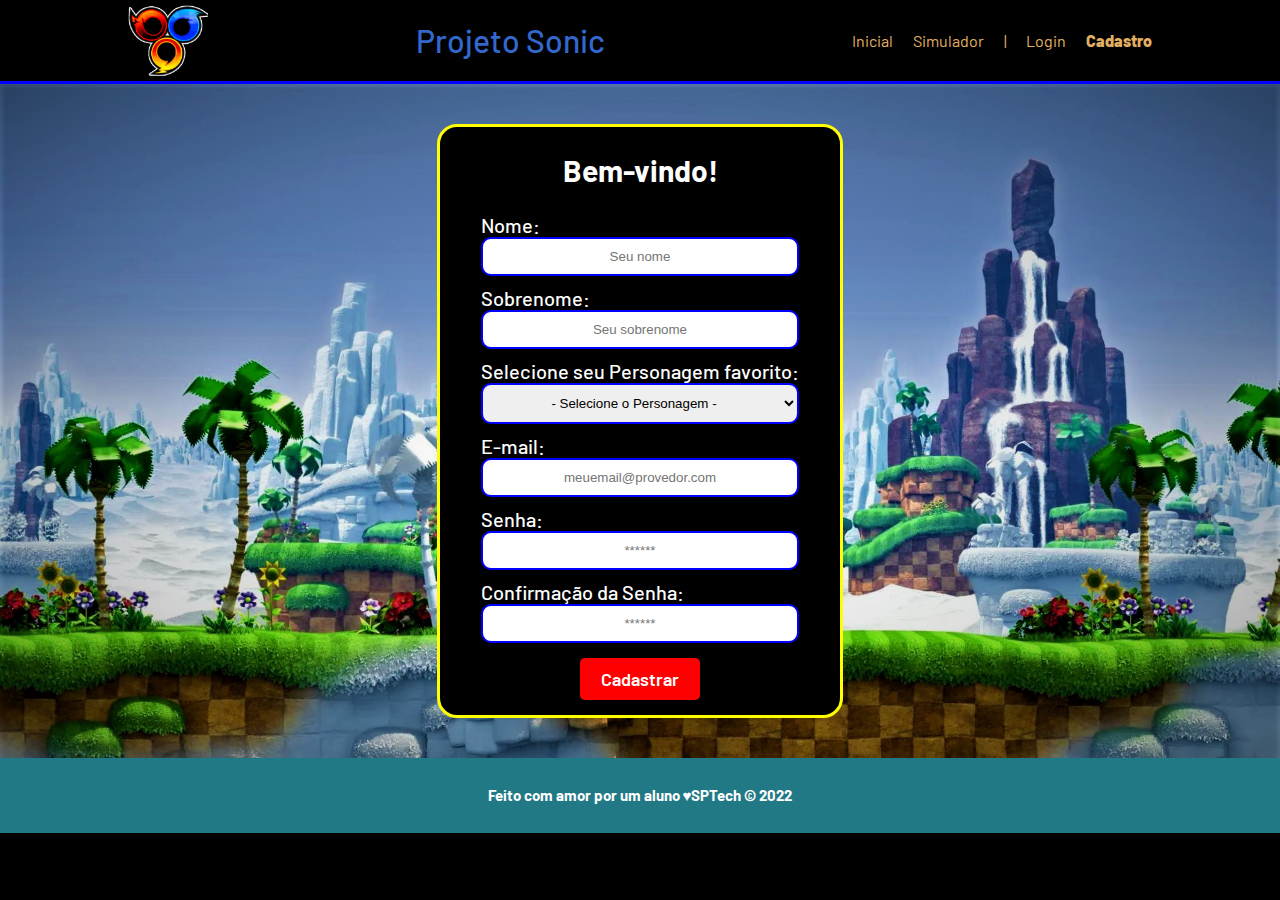
==== Site Sonic/public/cadastro.html @ c9cfa976 "Adicionado protótipo site institucional, atualizado modelagem e script" ====
<!DOCTYPE html>
<html lang="pt-br">

<head>
    <meta charset="UTF-8">
    <meta http-equiv="X-UA-Compatible" content="IE=edge">
    <meta name="viewport" content="width=device-width, initial-scale=1.0">

    <title>Projeto Sonic | Cadastro</title>


    <script src="./js/funcoes.js"></script>




    <link rel="icon" href="./assets/icon/sonic icon.png">
    <link rel="stylesheet" href="./css/style.css">
    <link rel="preconnect" href="https://fonts.gstatic.com">
    <link
        href="https://fonts.googleapis.com/css2?family=Exo+2:ital,wght@0,100;0,200;0,300;0,400;0,500;0,600;0,700;0,800;0,900;1,100;1,200;1,300;1,400;1,500;1,600;1,700;1,800;1,900&display=swap"
        rel="stylesheet">
</head>

<body>

    <!--header inicio-->
    <div class="header">
        <div class="container">
            <img src="assets/imgs/sonic-header.png">
            <h1 class="titulo">Projeto Sonic</h1>
            <ul class="navbar">
                <li>
                    <a href="./Intro.html">
                        Inicial
                    </a>
                </li>
                <li>
                    <a href="./Personagens.html">Simulador</a>
                </li>
                <li>|</li>
                <li>
                    <a href="./login.html">Login</a>
                </li>
                <li class="agora">
                    <a href="./cadastro.html">Cadastro</a>
                </li>
            </ul>
        </div>
    </div>
    <!--header fim-->


    <div class="banner" style="background-image: url(assets/imgs/cadastro-background.jpg)">
        <div class="alerta_erro">
            <div class="card_erro" id="cardErro">
                <span id="mensagem_erro"></span>
            </div>
        </div>
        <div class="container tamanho-conteudo">
            <div class="card medio">
                <h2>Bem-vindo!</h2>
                <div class="formulario">

                    <!--
                         Para inserir mais um campo, copie uma das inputs abaixo.
                         Assim que inserir vá para o script abaixo.
                     -->

                    <span class="tipo_campo">Nome:</span>
                    <input id="nome_input" type="text" placeholder="Seu nome">

                    <span class="tipo_campo">Sobrenome:</span>
                    <input id="sobrenome_input" type="text" placeholder="Seu sobrenome">

                    <span class="tipo_campo">Selecione seu Personagem favorito:</span>
                    <select id="fkpersonagem_select">
                        <option value="0">- Selecione o Personagem -</option>
                        <option value="1">Sonic The Hedgehog </option>
                        <option value="2">Miles Tails Prower </option>
                        <option value="3">Knuckles The Echidna </option>
                    </select>

                    <span class="tipo_campo">E-mail:</span>
                    <input id="email_input" type="text" placeholder="meuemail@provedor.com">

                    <span class="tipo_campo">Senha:</span>
                    <input id="senha_input" type="password" placeholder="******">

                    <span class="tipo_campo">Confirmação da Senha:</span>
                    <input id="confirmacao_senha_input" type="password" placeholder="******">

                    <button class="btn" onclick="cadastrar()">Cadastrar</button>

                </div>
                <div id="div_aguardar" class="loading-div">
                    <img src="./assets/circle-loading.gif" id="loading-gif">
                </div>

                <div id="div_erros_login">

                </div>
            </div>
        </div>
    </div>

    <!--footer inicio-->
    <div class="footer">
        <div class="container">
            <h4>Feito com amor por um aluno &hearts;SPTech &copy; 2022</h4>
        </div>
    </div>
    <!--footer fim-->


</body>

</html>

<script>
    function cadastrar() {
        aguardar();

        //Recupere o valor da nova input pelo nome do id
        // Agora vá para o método fetch logo abaixo
        var nomeVar = nome_input.value;
        var sobrenomeVar = sobrenome_input.value;
        var fkpersonagemVar = Number(fkpersonagem_select.value);
        var emailVar = email_input.value;
        var senhaVar = senha_input.value;
        var confirmacaoSenhaVar = confirmacao_senha_input.value;
        

        if (nomeVar == "" || sobrenomeVar == "" || fkpersonagemVar == 0 || emailVar == "" || senhaVar == "" || confirmacaoSenhaVar == "" ) {
            cardErro.style.display = "block"
            mensagem_erro.innerHTML = "Nenhum campo pode estar em branco, por favor verifique todos os campos.";

            finalizarAguardar();
            return false;
        }
        else {
            setInterval(sumirMensagem, 5000)
        }

        // Enviando o valor da nova input
        fetch("/usuarios/cadastrar", {
            method: "POST",
            headers: {
                "Content-Type": "application/json"
            },
            body: JSON.stringify({
                // crie um atributo que recebe o valor recuperado aqui
                // Agora vá para o arquivo routes/usuario.js
                nomeServer: nomeVar,
                sobrenomeServer: sobrenomeVar,
                fkpersonagemServer: fkpersonagemVar,
                emailServer: emailVar,
                senhaServer: senhaVar
            })
        }).then(function (resposta) {

            console.log("resposta: ", resposta);

            if (resposta.ok) {
                cardErro.style.display = "block";

                mensagem_erro.innerHTML = "Cadastro realizado com sucesso! Redirecionando para tela de Login...";

                setTimeout(() => {
                    window.location = "login.html";
                }, "2000")

                limparFormulario();
                finalizarAguardar();
            } else {
                throw ("Houve um erro ao tentar realizar o cadastro!");
            }
        }).catch(function (resposta) {
            console.log(`#ERRO: ${resposta}`);
            finalizarAguardar();
        });

        return false;
    }

    function sumirMensagem() {
        cardErro.style.display = "none"
    }

    function personagem() {

    }

</script>
---- Site Sonic/public/css/style.css ----
@import url('https://fonts.googleapis.com/css2?family=Barlow:ital,wght@0,100;0,200;0,300;0,400;0,500;0,600;0,700;0,800;0,900;1,100;1,200;1,300;1,400;1,500;1,600;1,700;1,800;1,900&display=swap');

body {
  margin: 0;
  padding: 0;
  font-family: 'Barlow', "Segoe UI", Tahoma, Geneva, Verdana, sans-serif;
  background-color: black;
}

.container {
  width: 80%;
  margin: auto;
  display: flex;
}

.container img{
  display: flex;
  align-items: flex-start;
  height: 80px;
}

.header {
  border-bottom: 3px solid blue ;
}

.header .container {
  justify-content: space-between;
}

.header a {
  text-decoration: none;
  color: #e3b062;
}

.agora {
  font-weight: 800;
}

.navbar {
  width: 300px;
  display: flex;
  align-items: center;
  justify-content: space-between;
  list-style: none;
  color: #e3b062;
}


.titulo {
  display: flex;
  color: #3268cd;
  width: fit-content;
  font-weight: 500;
  justify-content: flex-start;
}


/* BANNER */

.banner {
  height: fit-content;
  padding: 40px 0;
  color: white;
  background-size: 100vmax;
}

.banner .container {
  height: 400px;
  font-size: 36px;
  justify-content: center;
  align-items: center;
}

.tamanho-conteudo { 
  height: fit-content !important;
}

.banner p {
  width: 50%;
  margin: 0;
  padding: 0;
  width: 280px;
  font-size: 36px;
}

.banner .container span {
  font-weight: 800;
}

/* missao visao valores */

.social {
  background-color: #e5e5e5;
  display: flex;
}

.social .container{
  justify-content: center;
}

.box img {
  width: 170px;
}

.social .container .boxes {
  display: flex;
}

.social p {
  text-align: center;
}

.box {
  margin: 10px;
  display: flex;
  flex-direction: column;
  align-items: center;
}


.box {
  margin-top: 50px;
  display: flex;
  flex-direction: column;
  align-items: center;
}


/* FOOTER */

.footer {
  background-color: #227986;
  height: 75px;
  color: #fff;
  display: flex;
  font-size: 15px;
}

.footer .container {
  justify-content: center;
}


/* LOGIN */

.banner .container .card {
  background-color: black;
  height: fit-content;
  width: 400px;
  display: flex;
  flex-direction: column;
  color: white;
  align-items: center;
  border: yellow solid 3px;
  border-radius: 20px;
}

.card {
  display: flex;
  justify-content: space-around;
}

.card h2 {
  font-size: 30px;
}

.card h4 {
  font-size: 16px;
}

.banner #div_erros_login {
  margin-top: 15px;
}

button {
  cursor: pointer;
}

/* FORMULARIO */

.alerta_erro{
  display: flex;
  justify-content: flex-end;
}

.card_erro {
  display: none;
  background-color: black;
  color: white;
  width: 230px;
  position: fixed;
  border-radius: 4px;
  border: yellow 3px solid;
  padding: 10px;
  margin-right: 10%;
}

.card_erro #mensagem_erro{
  font-weight: 500;
  font-size: 20px;
}

.formulario .tipo_campo {
  font-size: 20px;
  font-weight: 500 !important;
}

.formulario {
  display: flex;
  flex-direction: column;
}

input {
  margin-bottom: 10px;
  border: 2px solid blue;
  padding: 10px;
  text-align: center;
  border-radius: 10px;
}

 select { 
  margin-bottom: 10px;
  border: 2px solid blue;
  padding: 10px;
  text-align: center;
  border-radius: 10px;
} 

.btn {
  font-family: "Barlow", sans-serif;
  border: 0;
  border-radius: 5px;
  font-weight: 600;
  font-size: 18px;
  padding: 10px 15px;
  color: white;
  background-color: red;
  width: 120px;
  align-self: center;
  margin-top: 5px;
}

.loading-div {
  width: 50px;
  margin: auto;
  display: none;
}

.loading-div img {
  height: 100px;
  width: 100px;
}

/* PAGINA DOS GRÁFICOS */

.janela {
  display: flex;
  width: 100vw;
}

.header-left a {
  text-decoration: none;
  color: white;
}

.header-left {
  position: fixed;
  top: 0;
  left: 0;
  z-index: 999;
  height: 100vh;
  width: 25%;
  display: flex;
  flex-direction: column;
  justify-content: space-evenly;
  align-items: center;
  border-right: 3px solid #32b9cd;
  background-color: #212124;
  /* border: 3px solid pink; */
}

.dash-right {
  display: flex;
  width: 75%;
  height: fit-content;
  background-color: #161618;
  position: relative;
  top: 0;
  left: 25%;
}

.header-left h1 {
  color: #32b9cd;
}

.hello {
  width: 100%;
  display: flex;
  justify-content: center;
}

.hello h3 {
  color: #e3b062;
  font-weight: 300;
  font-size: 1.2rem;
}

.hello h3 span {
  font-weight: 800;
}

.btn-nav {
  width: 40%;
  color: white;
  background-color: #e6005a;
  border-radius: 5px;
  text-align: center;
  padding: 2% 5%;
}

.btn-nav-white {
  width: 40%;
  background-color: white;
  border: 3px solid #e6005a;
  border-radius: 5px;
  text-align: center;
  padding: 2% 5%;
}

.btn-nav-white h3 {
  color: #e6005a;
  padding: 0;
  margin: 0;
}

.btn-nav h3,
.btn-logout h3 {
  margin: 0;
  padding: 0;
}

.btn-logout {
  margin: 0;
  padding: 0;
  width: 20%;
  background-color: #32b9cd;
  color: white;
  border-radius: 10px;
  text-align: center;
  padding: 10px 15px;
  margin-bottom: 100px;
  cursor: pointer;
}

/* pagina extra - simulador */
.simulador {
  color: white;

}

.simulador .container {
  flex-direction: column
}
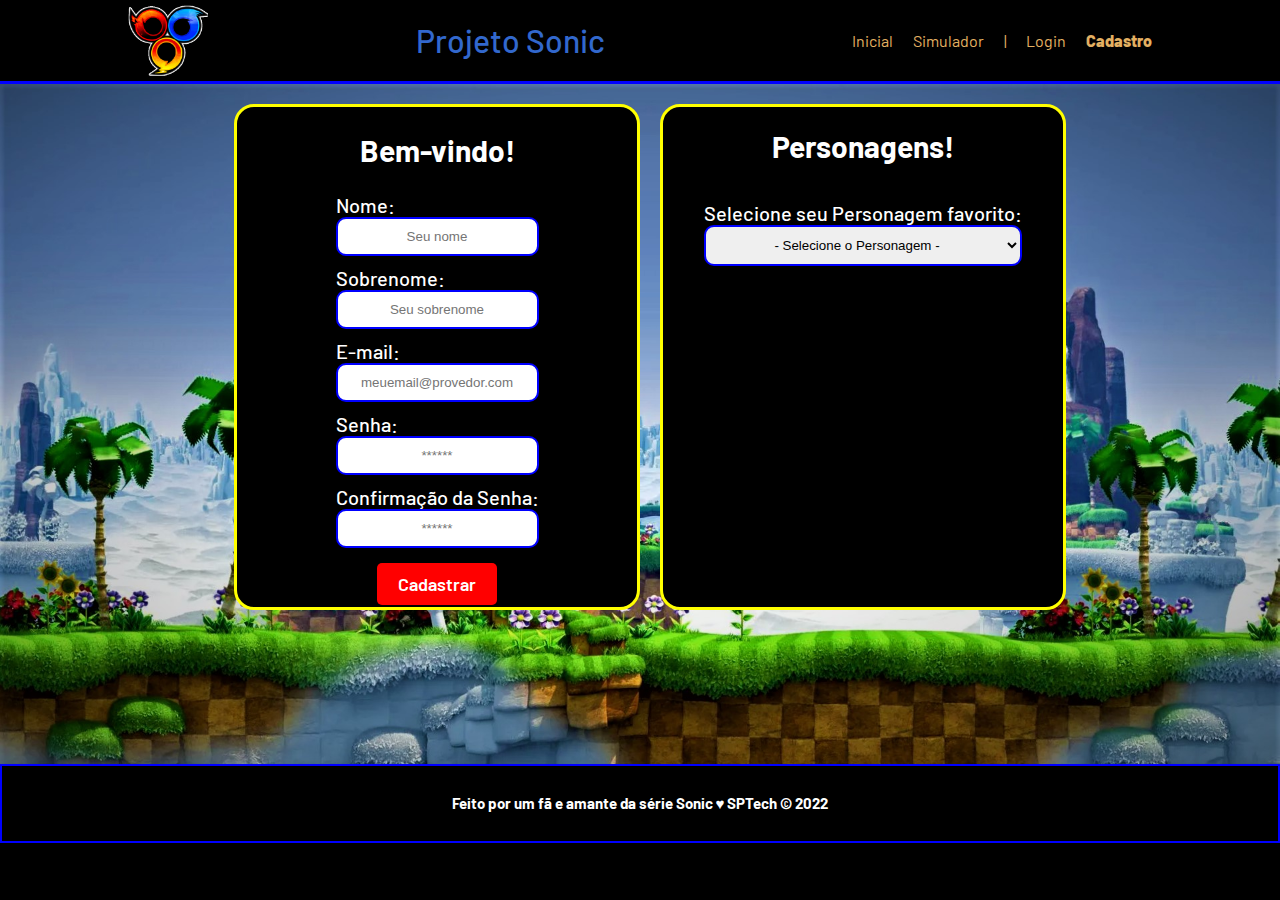
==== commit d6fca138: "Atualização na Página de cadastro e início da tela index" ====
--- a/Site Sonic/public/cadastro.html
+++ b/Site Sonic/public/cadastro.html
@@ -1,194 +1,220 @@
-<!DOCTYPE html>
-<html lang="pt-br">
-
-<head>
-    <meta charset="UTF-8">
-    <meta http-equiv="X-UA-Compatible" content="IE=edge">
-    <meta name="viewport" content="width=device-width, initial-scale=1.0">
-
-    <title>Projeto Sonic | Cadastro</title>
-
-
-    <script src="./js/funcoes.js"></script>
-
-
-
-
-    <link rel="icon" href="./assets/icon/sonic icon.png">
-    <link rel="stylesheet" href="./css/style.css">
-    <link rel="preconnect" href="https://fonts.gstatic.com">
-    <link
-        href="https://fonts.googleapis.com/css2?family=Exo+2:ital,wght@0,100;0,200;0,300;0,400;0,500;0,600;0,700;0,800;0,900;1,100;1,200;1,300;1,400;1,500;1,600;1,700;1,800;1,900&display=swap"
-        rel="stylesheet">
-</head>
-
-<body>
-
-    <!--header inicio-->
-    <div class="header">
-        <div class="container">
-            <img src="assets/imgs/sonic-header.png">
-            <h1 class="titulo">Projeto Sonic</h1>
-            <ul class="navbar">
-                <li>
-                    <a href="./Intro.html">
-                        Inicial
-                    </a>
-                </li>
-                <li>
-                    <a href="./Personagens.html">Simulador</a>
-                </li>
-                <li>|</li>
-                <li>
-                    <a href="./login.html">Login</a>
-                </li>
-                <li class="agora">
-                    <a href="./cadastro.html">Cadastro</a>
-                </li>
-            </ul>
-        </div>
-    </div>
-    <!--header fim-->
-
-
-    <div class="banner" style="background-image: url(assets/imgs/cadastro-background.jpg)">
-        <div class="alerta_erro">
-            <div class="card_erro" id="cardErro">
-                <span id="mensagem_erro"></span>
-            </div>
-        </div>
-        <div class="container tamanho-conteudo">
-            <div class="card medio">
-                <h2>Bem-vindo!</h2>
-                <div class="formulario">
-
-                    <!--
-                         Para inserir mais um campo, copie uma das inputs abaixo.
-                         Assim que inserir vá para o script abaixo.
-                     -->
-
-                    <span class="tipo_campo">Nome:</span>
-                    <input id="nome_input" type="text" placeholder="Seu nome">
-
-                    <span class="tipo_campo">Sobrenome:</span>
-                    <input id="sobrenome_input" type="text" placeholder="Seu sobrenome">
-
-                    <span class="tipo_campo">Selecione seu Personagem favorito:</span>
-                    <select id="fkpersonagem_select">
-                        <option value="0">- Selecione o Personagem -</option>
-                        <option value="1">Sonic The Hedgehog </option>
-                        <option value="2">Miles Tails Prower </option>
-                        <option value="3">Knuckles The Echidna </option>
-                    </select>
-
-                    <span class="tipo_campo">E-mail:</span>
-                    <input id="email_input" type="text" placeholder="meuemail@provedor.com">
-
-                    <span class="tipo_campo">Senha:</span>
-                    <input id="senha_input" type="password" placeholder="******">
-
-                    <span class="tipo_campo">Confirmação da Senha:</span>
-                    <input id="confirmacao_senha_input" type="password" placeholder="******">
-
-                    <button class="btn" onclick="cadastrar()">Cadastrar</button>
-
-                </div>
-                <div id="div_aguardar" class="loading-div">
-                    <img src="./assets/circle-loading.gif" id="loading-gif">
-                </div>
-
-                <div id="div_erros_login">
-
-                </div>
-            </div>
-        </div>
-    </div>
-
-    <!--footer inicio-->
-    <div class="footer">
-        <div class="container">
-            <h4>Feito com amor por um aluno &hearts;SPTech &copy; 2022</h4>
-        </div>
-    </div>
-    <!--footer fim-->
-
-
-</body>
-
-</html>
-
-<script>
-    function cadastrar() {
-        aguardar();
-
-        //Recupere o valor da nova input pelo nome do id
-        // Agora vá para o método fetch logo abaixo
-        var nomeVar = nome_input.value;
-        var sobrenomeVar = sobrenome_input.value;
-        var fkpersonagemVar = Number(fkpersonagem_select.value);
-        var emailVar = email_input.value;
-        var senhaVar = senha_input.value;
-        var confirmacaoSenhaVar = confirmacao_senha_input.value;
-        
-
-        if (nomeVar == "" || sobrenomeVar == "" || fkpersonagemVar == 0 || emailVar == "" || senhaVar == "" || confirmacaoSenhaVar == "" ) {
-            cardErro.style.display = "block"
-            mensagem_erro.innerHTML = "Nenhum campo pode estar em branco, por favor verifique todos os campos.";
-
-            finalizarAguardar();
-            return false;
-        }
-        else {
-            setInterval(sumirMensagem, 5000)
-        }
-
-        // Enviando o valor da nova input
-        fetch("/usuarios/cadastrar", {
-            method: "POST",
-            headers: {
-                "Content-Type": "application/json"
-            },
-            body: JSON.stringify({
-                // crie um atributo que recebe o valor recuperado aqui
-                // Agora vá para o arquivo routes/usuario.js
-                nomeServer: nomeVar,
-                sobrenomeServer: sobrenomeVar,
-                fkpersonagemServer: fkpersonagemVar,
-                emailServer: emailVar,
-                senhaServer: senhaVar
-            })
-        }).then(function (resposta) {
-
-            console.log("resposta: ", resposta);
-
-            if (resposta.ok) {
-                cardErro.style.display = "block";
-
-                mensagem_erro.innerHTML = "Cadastro realizado com sucesso! Redirecionando para tela de Login...";
-
-                setTimeout(() => {
-                    window.location = "login.html";
-                }, "2000")
-
-                limparFormulario();
-                finalizarAguardar();
-            } else {
-                throw ("Houve um erro ao tentar realizar o cadastro!");
-            }
-        }).catch(function (resposta) {
-            console.log(`#ERRO: ${resposta}`);
-            finalizarAguardar();
-        });
-
-        return false;
-    }
-
-    function sumirMensagem() {
-        cardErro.style.display = "none"
-    }
-
-    function personagem() {
-
-    }
-
+<!DOCTYPE html>
+<html lang="pt-br">
+
+<head>
+    <meta charset="UTF-8">
+    <meta http-equiv="X-UA-Compatible" content="IE=edge">
+    <meta name="viewport" content="width=device-width, initial-scale=1.0">
+
+    <title>Projeto Sonic | Cadastro</title>
+
+
+    <script src="./js/funcoes.js"></script>
+
+
+
+
+    <link rel="icon" href="./assets/icon/sonic icon.png">
+    <link rel="stylesheet" href="./css/style.css">
+    <link rel="preconnect" href="https://fonts.gstatic.com">
+    <link
+        href="https://fonts.googleapis.com/css2?family=Exo+2:ital,wght@0,100;0,200;0,300;0,400;0,500;0,600;0,700;0,800;0,900;1,100;1,200;1,300;1,400;1,500;1,600;1,700;1,800;1,900&display=swap"
+        rel="stylesheet">
+</head>
+
+<body>
+
+    <!--header inicio-->
+    <div class="header">
+        <div class="container">
+            <img src="assets/imgs/sonic-header.png">
+            <h1 class="titulo">Projeto Sonic</h1>
+            <ul class="navbar">
+                <li>
+                    <a href="./Index.html">
+                        Inicial
+                    </a>
+                </li>
+                <li>
+                    <a href="./Personagens.html">Simulador</a>
+                </li>
+                <li>|</li>
+                <li>
+                    <a href="./login.html">Login</a>
+                </li>
+                <li class="agora">
+                    <a href="./cadastro.html">Cadastro</a>
+                </li>
+            </ul>
+        </div>
+    </div>
+    <!--header fim-->
+
+
+    <div class="banner" style="background-image: url(assets/imgs/cadastro-background.jpg)">
+        <div class="alerta_erro">
+            <div class="card_erro" id="cardErro">
+                <span id="mensagem_erro"></span>
+            </div>
+        </div>
+        <div class="container tamanho-conteudo">
+            <div class="card medio">
+                <h2>Bem-vindo!</h2>
+                <div class="formulario">
+
+                    <!--
+                         Para inserir mais um campo, copie uma das inputs abaixo.
+                         Assim que inserir vá para o script abaixo.
+                     -->
+
+                    <span class="tipo_campo">Nome:</span>
+                    <input id="nome_input" type="text" placeholder="Seu nome">
+
+                    <span class="tipo_campo">Sobrenome:</span>
+                    <input id="sobrenome_input" type="text" placeholder="Seu sobrenome">
+
+                    <span class="tipo_campo">E-mail:</span>
+                    <input id="email_input" type="text" placeholder="meuemail@provedor.com">
+
+                    <span class="tipo_campo">Senha:</span>
+                    <input id="senha_input" type="password" placeholder="******">
+
+                    <span class="tipo_campo">Confirmação da Senha:</span>
+                    <input id="confirmacao_senha_input" type="password" placeholder="******">
+
+                    <button class="btn" onclick="cadastrar()">Cadastrar</button>
+
+                </div>
+                <div id="div_aguardar" class="loading-div">
+                    <img src="./assets/circle-loading.gif" id="loading-gif">
+                </div>
+
+                <div id="div_erros_login">
+
+                </div>
+            </div>
+
+            <div class="card" id="medio">
+                <h2>Personagens!</h2>
+                <div class="formulario" id="formulario2">
+            
+                    <span class="tipo_campo">Selecione seu Personagem favorito:</span>
+                    <select id="fkpersonagem_select" onchange="personagem()">
+                        <option value="0">- Selecione o Personagem -</option>
+                        <option value="1">Sonic The Hedgehog </option>
+                        <option value="2">Miles Tails Prower </option>
+                        <option value="3">Knuckles The Echidna </option>
+                    </select>
+
+                    <img id="img_personagem" src="" style="height: 300px;">
+
+                </div>
+                <div id="div_aguardar" class="loading-div">
+                    <img src="./assets/circle-loading.gif" id="loading-gif">
+                </div>
+
+                </div>
+            </div>
+        </div>
+    </div>
+
+    <!--footer inicio-->
+    <div class="footer">
+        <div class="container">
+            <h4>Feito por um fã e amante da série Sonic &hearts; SPTech &copy; 2022</h4>
+        </div>
+    </div>
+    <!--footer fim-->
+
+
+</body>
+
+</html>
+
+<script>
+    function cadastrar() {
+        aguardar();
+
+        //Recupere o valor da nova input pelo nome do id
+        // Agora vá para o método fetch logo abaixo
+        var nomeVar = nome_input.value;
+        var sobrenomeVar = sobrenome_input.value;
+        var fkpersonagemVar = Number(fkpersonagem_select.value);
+        var emailVar = email_input.value;
+        var senhaVar = senha_input.value;
+        var confirmacaoSenhaVar = confirmacao_senha_input.value;
+        
+
+        if (nomeVar == "" || sobrenomeVar == "" || fkpersonagemVar == 0 || emailVar == "" || senhaVar == "" || confirmacaoSenhaVar == "" ) {
+            cardErro.style.display = "block"
+            mensagem_erro.innerHTML = "Nenhum campo pode estar em branco, por favor verifique todos os campos.";
+
+            finalizarAguardar();
+            return false;
+        }
+        else {
+            setInterval(sumirMensagem, 5000)
+        }
+
+        // Enviando o valor da nova input
+        fetch("/usuarios/cadastrar", {
+            method: "POST",
+            headers: {
+                "Content-Type": "application/json"
+            },
+            body: JSON.stringify({
+                // crie um atributo que recebe o valor recuperado aqui
+                // Agora vá para o arquivo routes/usuario.js
+                nomeServer: nomeVar,
+                sobrenomeServer: sobrenomeVar,
+                fkpersonagemServer: fkpersonagemVar,
+                emailServer: emailVar,
+                senhaServer: senhaVar
+            })
+        }).then(function (resposta) {
+
+            console.log("resposta: ", resposta);
+
+            if (resposta.ok) {
+                cardErro.style.display = "block";
+
+                mensagem_erro.innerHTML = "Cadastro realizado com sucesso! Redirecionando para tela de Login...";
+
+                setTimeout(() => {
+                    window.location = "login.html";
+                }, "2000")
+
+                limparFormulario();
+                finalizarAguardar();
+            } else {
+                throw ("Houve um erro ao tentar realizar o cadastro!");
+            }
+        }).catch(function (resposta) {
+            console.log(`#ERRO: ${resposta}`);
+            finalizarAguardar();
+        });
+
+        return false;
+    }
+
+    function sumirMensagem() {
+        cardErro.style.display = "none"
+    }
+
+    function personagem() {
+
+        var x = fkpersonagem_select.value
+
+        if (x == 1) {
+            img_personagem.src = 'personagens/sonic.png'
+        } else if (x == 2) {
+            img_personagem.src = 'personagens/tails.png'
+        } else if (x == 3) {
+            img_personagem.src = 'personagens/knuckles.png'
+        } else {
+            img_personagem.src = ''
+        }
+
+    }
+
 </script>--- a/Site Sonic/public/css/style.css
+++ b/Site Sonic/public/css/style.css
@@ -1,363 +1,338 @@
-@import url('https://fonts.googleapis.com/css2?family=Barlow:ital,wght@0,100;0,200;0,300;0,400;0,500;0,600;0,700;0,800;0,900;1,100;1,200;1,300;1,400;1,500;1,600;1,700;1,800;1,900&display=swap');
-
-body {
-  margin: 0;
-  padding: 0;
-  font-family: 'Barlow', "Segoe UI", Tahoma, Geneva, Verdana, sans-serif;
-  background-color: black;
-}
-
-.container {
-  width: 80%;
-  margin: auto;
-  display: flex;
-}
-
-.container img{
-  display: flex;
-  align-items: flex-start;
-  height: 80px;
-}
-
-.header {
-  border-bottom: 3px solid blue ;
-}
-
-.header .container {
-  justify-content: space-between;
-}
-
-.header a {
-  text-decoration: none;
-  color: #e3b062;
-}
-
-.agora {
-  font-weight: 800;
-}
-
-.navbar {
-  width: 300px;
-  display: flex;
-  align-items: center;
-  justify-content: space-between;
-  list-style: none;
-  color: #e3b062;
-}
-
-
-.titulo {
-  display: flex;
-  color: #3268cd;
-  width: fit-content;
-  font-weight: 500;
-  justify-content: flex-start;
-}
-
-
-/* BANNER */
-
-.banner {
-  height: fit-content;
-  padding: 40px 0;
-  color: white;
-  background-size: 100vmax;
-}
-
-.banner .container {
-  height: 400px;
-  font-size: 36px;
-  justify-content: center;
-  align-items: center;
-}
-
-.tamanho-conteudo { 
-  height: fit-content !important;
-}
-
-.banner p {
-  width: 50%;
-  margin: 0;
-  padding: 0;
-  width: 280px;
-  font-size: 36px;
-}
-
-.banner .container span {
-  font-weight: 800;
-}
-
-/* missao visao valores */
-
-.social {
-  background-color: #e5e5e5;
-  display: flex;
-}
-
-.social .container{
-  justify-content: center;
-}
-
-.box img {
-  width: 170px;
-}
-
-.social .container .boxes {
-  display: flex;
-}
-
-.social p {
-  text-align: center;
-}
-
-.box {
-  margin: 10px;
-  display: flex;
-  flex-direction: column;
-  align-items: center;
-}
-
-
-.box {
-  margin-top: 50px;
-  display: flex;
-  flex-direction: column;
-  align-items: center;
-}
-
-
-/* FOOTER */
-
-.footer {
-  background-color: #227986;
-  height: 75px;
-  color: #fff;
-  display: flex;
-  font-size: 15px;
-}
-
-.footer .container {
-  justify-content: center;
-}
-
-
-/* LOGIN */
-
-.banner .container .card {
-  background-color: black;
-  height: fit-content;
-  width: 400px;
-  display: flex;
-  flex-direction: column;
-  color: white;
-  align-items: center;
-  border: yellow solid 3px;
-  border-radius: 20px;
-}
-
-.card {
-  display: flex;
-  justify-content: space-around;
-}
-
-.card h2 {
-  font-size: 30px;
-}
-
-.card h4 {
-  font-size: 16px;
-}
-
-.banner #div_erros_login {
-  margin-top: 15px;
-}
-
-button {
-  cursor: pointer;
-}
-
-/* FORMULARIO */
-
-.alerta_erro{
-  display: flex;
-  justify-content: flex-end;
-}
-
-.card_erro {
-  display: none;
-  background-color: black;
-  color: white;
-  width: 230px;
-  position: fixed;
-  border-radius: 4px;
-  border: yellow 3px solid;
-  padding: 10px;
-  margin-right: 10%;
-}
-
-.card_erro #mensagem_erro{
-  font-weight: 500;
-  font-size: 20px;
-}
-
-.formulario .tipo_campo {
-  font-size: 20px;
-  font-weight: 500 !important;
-}
-
-.formulario {
-  display: flex;
-  flex-direction: column;
-}
-
-input {
-  margin-bottom: 10px;
-  border: 2px solid blue;
-  padding: 10px;
-  text-align: center;
-  border-radius: 10px;
-}
-
- select { 
-  margin-bottom: 10px;
-  border: 2px solid blue;
-  padding: 10px;
-  text-align: center;
-  border-radius: 10px;
-} 
-
-.btn {
-  font-family: "Barlow", sans-serif;
-  border: 0;
-  border-radius: 5px;
-  font-weight: 600;
-  font-size: 18px;
-  padding: 10px 15px;
-  color: white;
-  background-color: red;
-  width: 120px;
-  align-self: center;
-  margin-top: 5px;
-}
-
-.loading-div {
-  width: 50px;
-  margin: auto;
-  display: none;
-}
-
-.loading-div img {
-  height: 100px;
-  width: 100px;
-}
-
-/* PAGINA DOS GRÁFICOS */
-
-.janela {
-  display: flex;
-  width: 100vw;
-}
-
-.header-left a {
-  text-decoration: none;
-  color: white;
-}
-
-.header-left {
-  position: fixed;
-  top: 0;
-  left: 0;
-  z-index: 999;
-  height: 100vh;
-  width: 25%;
-  display: flex;
-  flex-direction: column;
-  justify-content: space-evenly;
-  align-items: center;
-  border-right: 3px solid #32b9cd;
-  background-color: #212124;
-  /* border: 3px solid pink; */
-}
-
-.dash-right {
-  display: flex;
-  width: 75%;
-  height: fit-content;
-  background-color: #161618;
-  position: relative;
-  top: 0;
-  left: 25%;
-}
-
-.header-left h1 {
-  color: #32b9cd;
-}
-
-.hello {
-  width: 100%;
-  display: flex;
-  justify-content: center;
-}
-
-.hello h3 {
-  color: #e3b062;
-  font-weight: 300;
-  font-size: 1.2rem;
-}
-
-.hello h3 span {
-  font-weight: 800;
-}
-
-.btn-nav {
-  width: 40%;
-  color: white;
-  background-color: #e6005a;
-  border-radius: 5px;
-  text-align: center;
-  padding: 2% 5%;
-}
-
-.btn-nav-white {
-  width: 40%;
-  background-color: white;
-  border: 3px solid #e6005a;
-  border-radius: 5px;
-  text-align: center;
-  padding: 2% 5%;
-}
-
-.btn-nav-white h3 {
-  color: #e6005a;
-  padding: 0;
-  margin: 0;
-}
-
-.btn-nav h3,
-.btn-logout h3 {
-  margin: 0;
-  padding: 0;
-}
-
-.btn-logout {
-  margin: 0;
-  padding: 0;
-  width: 20%;
-  background-color: #32b9cd;
-  color: white;
-  border-radius: 10px;
-  text-align: center;
-  padding: 10px 15px;
-  margin-bottom: 100px;
-  cursor: pointer;
-}
-
-/* pagina extra - simulador */
-.simulador {
-  color: white;
-
-}
-
-.simulador .container {
-  flex-direction: column
+@import url('https://fonts.googleapis.com/css2?family=Barlow:ital,wght@0,100;0,200;0,300;0,400;0,500;0,600;0,700;0,800;0,900;1,100;1,200;1,300;1,400;1,500;1,600;1,700;1,800;1,900&display=swap');
+
+body {
+  margin: 0;
+  padding: 0;
+  font-family: 'Barlow', "Segoe UI", Tahoma, Geneva, Verdana, sans-serif;
+  background-color: black;
+}
+
+.container {
+  width: 80%;
+  margin: auto;
+  display: flex;
+}
+
+.container img{
+  display: flex;
+  align-items: flex-start;
+  height: 80px;
+}
+
+.header {
+  border-bottom: 3px solid blue ;
+}
+
+.header .container {
+  justify-content: space-between;
+}
+
+.header a {
+  text-decoration: none;
+  color: #e3b062;
+}
+
+.agora {
+  font-weight: 800;
+}
+
+.navbar {
+  width: 300px;
+  display: flex;
+  align-items: center;
+  justify-content: space-between;
+  list-style: none;
+  color: #e3b062;
+}
+
+
+.titulo {
+  display: flex;
+  color: #3268cd;
+  width: fit-content;
+  font-weight: 500;
+  justify-content: flex-start;
+}
+
+
+/* BANNER */
+
+.banner {
+  height: 600px;
+  padding: 40px 0;
+  color: white;
+  background-size: 100vmax;
+}
+
+.banner .container {
+  height: 400px;
+  font-size: 36px;
+  justify-content: center;
+  align-items: center;
+}
+
+.tamanho-conteudo { 
+  height: fit-content !important;
+}
+
+.banner p {
+  width: 50%;
+  margin: 0;
+  padding: 0;
+  width: 280px;
+  font-size: 36px;
+}
+
+.banner .container span {
+  font-weight: 800;
+}
+/* FOOTER */
+
+.footer {
+  background-color: #000000;
+  border: 2px blue solid;
+  height: 75px;
+  color: #fff;
+  display: flex;
+  font-size: 15px;
+}
+
+.footer .container {
+  justify-content: center;
+}
+
+
+/* LOGIN */
+
+.banner .container .card {
+  background-color: black;
+  margin-top: -20px;
+  margin-left: 20px;
+  height: 500px;
+  width: 400px;
+  display: flex;
+  flex-direction: column;
+  color: white;
+  align-items: center;
+  border: yellow solid 3px;
+  border-radius: 20px;
+}
+
+.card {
+  display: flex;
+  justify-content: space-around;
+}
+
+.card h2 {
+  font-size: 30px;
+}
+
+.card h4 {
+  font-size: 16px;
+}
+
+.banner #div_erros_login {
+  margin-top: 15px;
+}
+
+button {
+  cursor: pointer;
+}
+
+/* FORMULARIO */
+
+.alerta_erro{
+  display: flex;
+  justify-content: flex-end;
+}
+
+.card_erro {
+  display: none;
+  background-color: black;
+  color: white;
+  width: 230px;
+  position: fixed;
+  border-radius: 4px;
+  border: yellow 3px solid;
+  padding: 10px;
+  margin-right: 10%;
+}
+
+.card_erro #mensagem_erro{
+  font-weight: 500;
+  font-size: 20px;
+}
+
+.formulario .tipo_campo {
+  font-size: 20px;
+  font-weight: 500 !important;
+}
+
+.formulario {
+  display: flex;
+  flex-direction: column;
+}
+
+#medio h2{
+  margin-top: -10px;
+}
+
+#formulario2{
+  margin-top: -50px;
+}
+
+#card2{
+  height: 350px;
+}
+
+input {
+  margin-bottom: 10px;
+  border: 2px solid blue;
+  padding: 10px;
+  text-align: center;
+  border-radius: 10px;
+}
+
+ select { 
+  margin-bottom: 10px;
+  border: 2px solid blue;
+  padding: 10px;
+  text-align: center;
+  border-radius: 10px;
+} 
+
+.btn {
+  font-family: "Barlow", sans-serif;
+  border: 0;
+  border-radius: 5px;
+  font-weight: 600;
+  font-size: 18px;
+  padding: 10px 15px;
+  color: white;
+  background-color: red;
+  width: 120px;
+  align-self: center;
+  margin-top: 5px;
+}
+
+.loading-div {
+  width: 50px;
+  margin: auto;
+  display: none;
+}
+
+.loading-div img {
+  height: 100px;
+  width: 100px;
+}
+
+/* PAGINA DOS GRÁFICOS */
+
+.janela {
+  display: flex;
+  width: 100vw;
+}
+
+.header-left a {
+  text-decoration: none;
+  color: white;
+}
+
+.header-left {
+  position: fixed;
+  top: 0;
+  left: 0;
+  z-index: 999;
+  height: 100vh;
+  width: 25%;
+  display: flex;
+  flex-direction: column;
+  justify-content: space-evenly;
+  align-items: center;
+  border-right: 3px solid #32b9cd;
+  background-color: #212124;
+  /* border: 3px solid pink; */
+}
+
+.dash-right {
+  display: flex;
+  width: 75%;
+  height: fit-content;
+  background-color: #161618;
+  position: relative;
+  top: 0;
+  left: 25%;
+}
+
+.header-left h1 {
+  color: #32b9cd;
+}
+
+.hello {
+  width: 100%;
+  display: flex;
+  justify-content: center;
+}
+
+.hello h3 {
+  color: #e3b062;
+  font-weight: 300;
+  font-size: 1.2rem;
+}
+
+.hello h3 span {
+  font-weight: 800;
+}
+
+.btn-nav {
+  width: 40%;
+  color: white;
+  background-color: #e6005a;
+  border-radius: 5px;
+  text-align: center;
+  padding: 2% 5%;
+}
+
+.btn-nav-white {
+  width: 40%;
+  background-color: white;
+  border: 3px solid #e6005a;
+  border-radius: 5px;
+  text-align: center;
+  padding: 2% 5%;
+}
+
+.btn-nav-white h3 {
+  color: #e6005a;
+  padding: 0;
+  margin: 0;
+}
+
+.btn-nav h3,
+.btn-logout h3 {
+  margin: 0;
+  padding: 0;
+}
+
+.btn-logout {
+  margin: 0;
+  padding: 0;
+  width: 20%;
+  background-color: #32b9cd;
+  color: white;
+  border-radius: 10px;
+  text-align: center;
+  padding: 10px 15px;
+  margin-bottom: 100px;
+  cursor: pointer;
+}
+
+/* pagina extra - simulador */
+.simulador {
+  color: white;
+
+}
+
+.simulador .container {
+  flex-direction: column
 }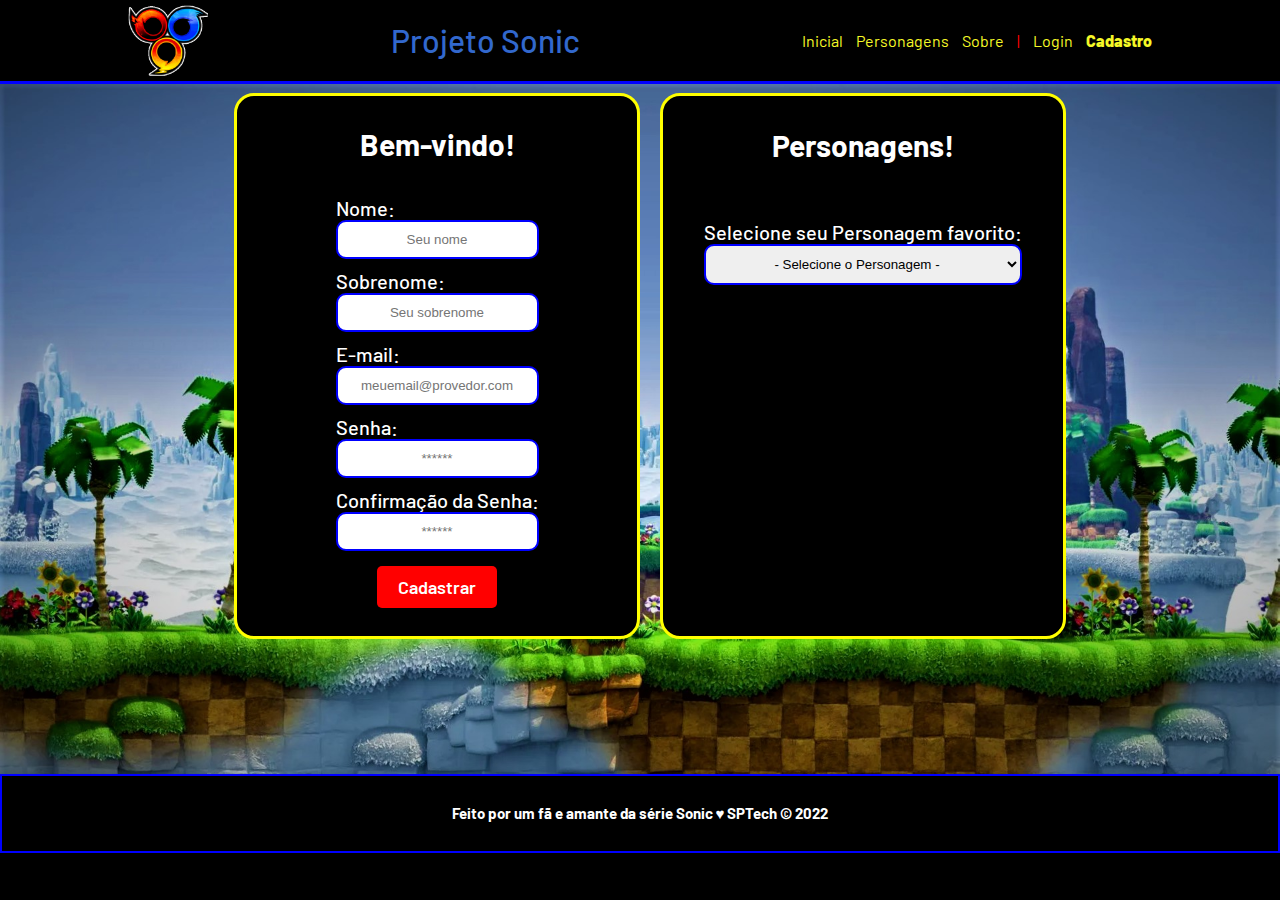
==== commit 9e9a77b9: "header ajustado, index começado" ====
--- a/Site Sonic/public/cadastro.html
+++ b/Site Sonic/public/cadastro.html
@@ -36,7 +36,10 @@
                     </a>
                 </li>
                 <li>
-                    <a href="./Personagens.html">Simulador</a>
+                    <a href="./Personagens.html">Personagens</a>
+                </li>
+                <li>
+                    <a href="./Sobre.html">Sobre</a>
                 </li>
                 <li>|</li>
                 <li>
--- a/Site Sonic/public/css/style.css
+++ b/Site Sonic/public/css/style.css
@@ -29,7 +29,7 @@
 
 .header a {
   text-decoration: none;
-  color: #e3b062;
+  color: rgb(245, 248, 39);
 }
 
 .agora {
@@ -37,12 +37,12 @@
 }
 
 .navbar {
-  width: 300px;
+  width: 350px;
   display: flex;
   align-items: center;
   justify-content: space-between;
   list-style: none;
-  color: #e3b062;
+  color: #ff0000;
 }
 
 
@@ -54,12 +54,52 @@
   justify-content: flex-start;
 }
 
+/* INDEX */
+
+.quadrado{
+background-color: rgba(0, 0, 0, 0.6);
+margin-top: -20px;
+width: 1300px;
+height: 600px;
+border: yellow 3px solid;
+display: flex;
+flex-direction: row;
+justify-content: space-between;
+border-radius: 15px;
+}
+
+.conteudo{
+  margin-left: 10px;
+  margin-right: 10px;
+  margin-top: 10px;
+  margin-bottom: 10px;
+  border: 3px white solid;
+  border-radius: 5px;
+  color: white;
+  width: 400px;
+  display: flex;
+  flex-direction: column;
+}
+
+.imagem {
+  display: flex;
+  flex-direction: row;
+  flex-wrap: wrap;
+  width: 400px;
+  height: 380px;
+  justify-content: space-between;
+}
+
+
 
 /* BANNER */
 
 .banner {
-  height: 600px;
+  height: 610px;
   padding: 40px 0;
+  display: flex;
+  justify-content: center;
+  align-items: center;
   color: white;
   background-size: 100vmax;
 }
@@ -106,9 +146,9 @@
 
 .banner .container .card {
   background-color: black;
-  margin-top: -20px;
+  margin-top: -125px;
   margin-left: 20px;
-  height: 500px;
+  height: 540px;
   width: 400px;
   display: flex;
   flex-direction: column;
@@ -215,15 +255,22 @@
   margin-top: 5px;
 }
 
+.placeholder{
+  font-family: 'Barlow', "Segoe UI", Tahoma, Geneva, Verdana, sans-serif;
+}
+
 .loading-div {
   width: 50px;
   margin: auto;
   display: none;
+  justify-content: center;
 }
 
 .loading-div img {
   height: 100px;
   width: 100px;
+  display: flex;
+  justify-content: center;
 }
 
 /* PAGINA DOS GRÁFICOS */
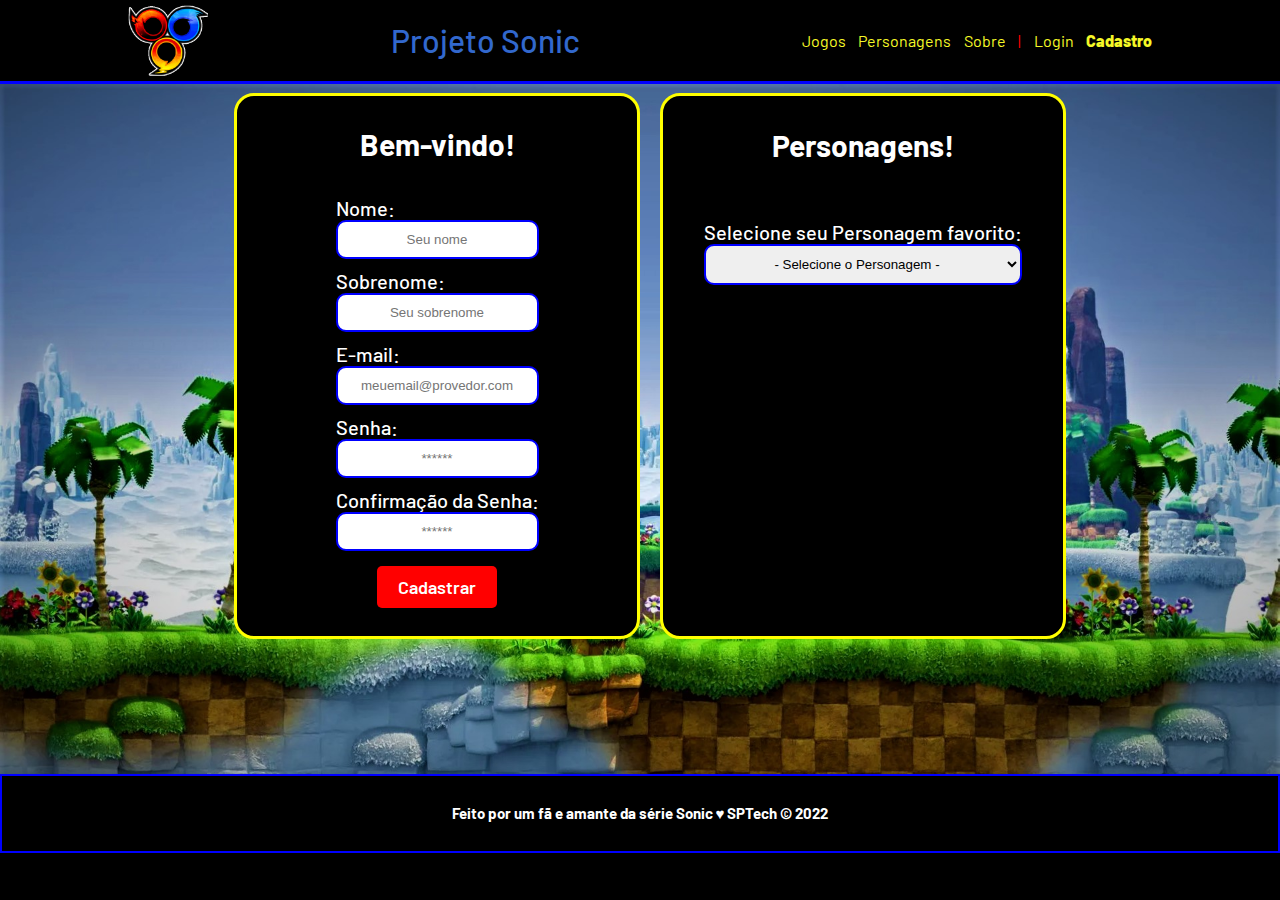
==== commit 300f5b3f: "telas inicias completas, falta pós login" ====
--- a/Site Sonic/public/cadastro.html
+++ b/Site Sonic/public/cadastro.html
@@ -32,7 +32,7 @@
             <ul class="navbar">
                 <li>
                     <a href="./Index.html">
-                        Inicial
+                        Jogos
                     </a>
                 </li>
                 <li>
--- a/Site Sonic/public/css/style.css
+++ b/Site Sonic/public/css/style.css
@@ -58,7 +58,7 @@
 
 .quadrado{
 background-color: rgba(0, 0, 0, 0.6);
-margin-top: -20px;
+margin-top: -40px;
 width: 1300px;
 height: 600px;
 border: yellow 3px solid;
@@ -68,6 +68,22 @@
 border-radius: 15px;
 }
 
+.quadrado2{
+  background-color: rgba(0, 0, 0, 0.6);
+  margin-top: -40px;
+  margin-left: 50px;
+  width: 550px;
+  height: 600px;
+  border: yellow 3px solid;
+  display: flex;
+  flex-direction: row;
+  justify-content: space-around;
+  border-radius: 15px;
+  color: white;
+  font-size: 25px;
+  flex-wrap: wrap;
+  }
+
 .conteudo{
   margin-left: 10px;
   margin-right: 10px;
@@ -85,12 +101,9 @@
   display: flex;
   flex-direction: row;
   flex-wrap: wrap;
-  width: 400px;
-  height: 380px;
-  justify-content: space-between;
-}
-
-
+  justify-content: center;
+  width: 100%;
+}
 
 /* BANNER */
 
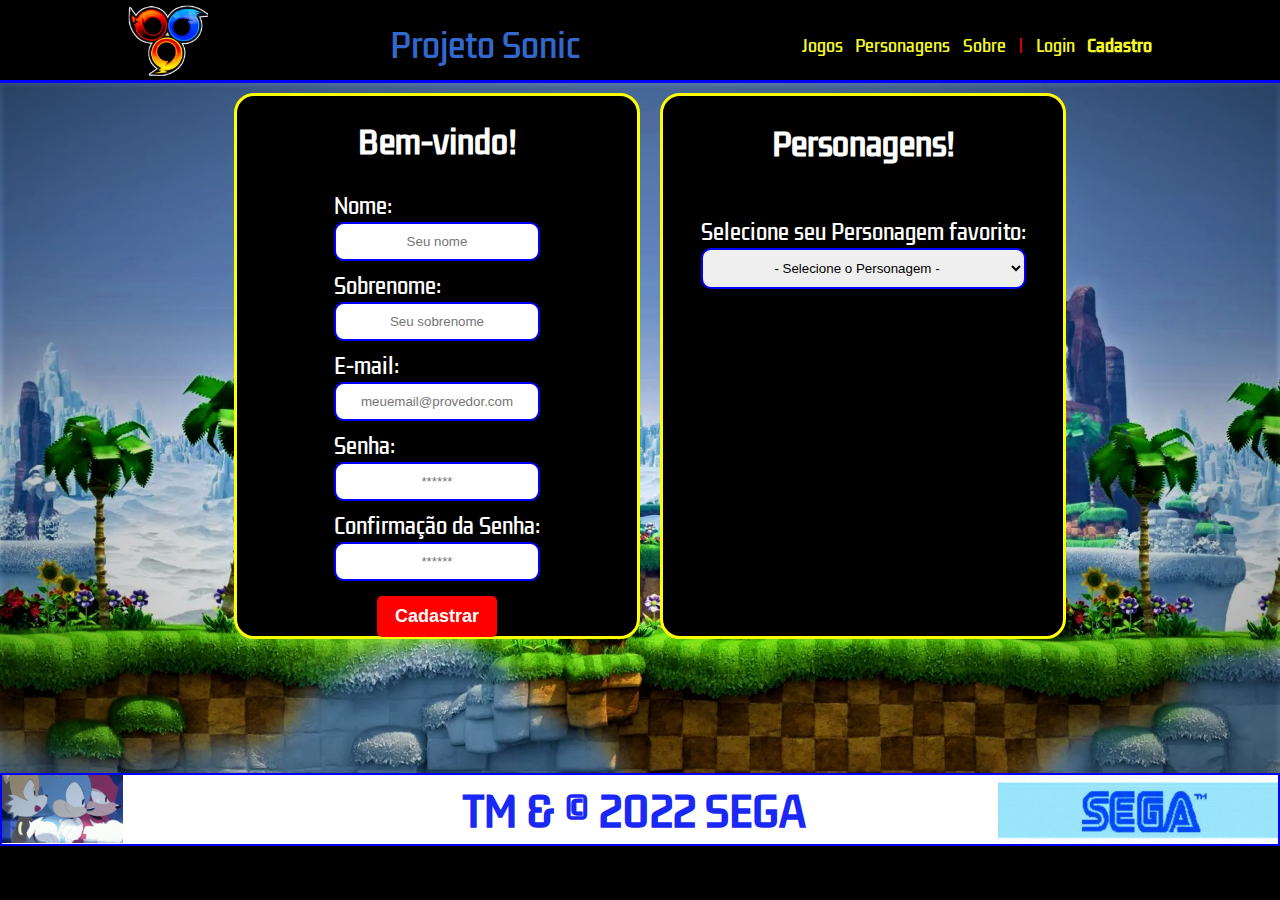
==== commit 64e0a17f: "footer e header modificados" ====
--- a/Site Sonic/public/cadastro.html
+++ b/Site Sonic/public/cadastro.html
@@ -123,8 +123,14 @@
 
     <!--footer inicio-->
     <div class="footer">
-        <div class="container">
-            <h4>Feito por um fã e amante da série Sonic &hearts; SPTech &copy; 2022</h4>
+        <img src="./assets/imgs/sonic-footer2.gif" height="68px">
+        
+        <div class="footer2">
+            TM & © 2022 SEGA
+        </div>
+
+        <div class="containerr">
+            <img src="./assets/imgs/sega-sega-logo.gif" height="68px">
         </div>
     </div>
     <!--footer fim-->
--- a/Site Sonic/public/css/style.css
+++ b/Site Sonic/public/css/style.css
@@ -1,9 +1,9 @@
-@import url('https://fonts.googleapis.com/css2?family=Barlow:ital,wght@0,100;0,200;0,300;0,400;0,500;0,600;0,700;0,800;0,900;1,100;1,200;1,300;1,400;1,500;1,600;1,700;1,800;1,900&display=swap');
+@import url('https://fonts.googleapis.com/css2?family=Kdam+Thmor+Pro&family=VT323&display=swap');
 
 body {
   margin: 0;
   padding: 0;
-  font-family: 'Barlow', "Segoe UI", Tahoma, Geneva, Verdana, sans-serif;
+  font-family: 'Kdam Thmor Pro', sans-serif;
   background-color: black;
 }
 
@@ -20,6 +20,7 @@
 }
 
 .header {
+  height: 80px;
   border-bottom: 3px solid blue ;
 }
 
@@ -142,16 +143,24 @@
 /* FOOTER */
 
 .footer {
-  background-color: #000000;
+  background-color: #ffffff;
   border: 2px blue solid;
-  height: 75px;
-  color: #fff;
-  display: flex;
-  font-size: 15px;
-}
-
-.footer .container {
-  justify-content: center;
+  height: 69px;
+  color: rgb(26, 40, 245);
+  display: flex;
+  font-size: 40px;
+}
+
+.footer2{
+  width: 1000px;
+  margin-left: 340px;
+  margin-top: 6px;
+  font-weight: 800;
+}
+
+.footer.containerr {
+  justify-content: right;
+  margin-left: 120px;
 }
 
 
@@ -395,4 +404,23 @@
 
 .simulador .container {
   flex-direction: column
+}
+
+body::-webkit-scrollbar {
+  width: 12px;
+  /* width of the entire scrollbar */
+}
+
+body::-webkit-scrollbar-track {
+  background: #ad6008;
+  /* color of the tracking area */
+}
+
+body::-webkit-scrollbar-thumb {
+  background-color: #0460c9;
+  /* color of the scroll thumb */
+  border-radius: 20px;
+  /* roundness of the scroll thumb */
+  border: 3px solid #ad6008;
+  /* creates padding around scroll thumb */
 }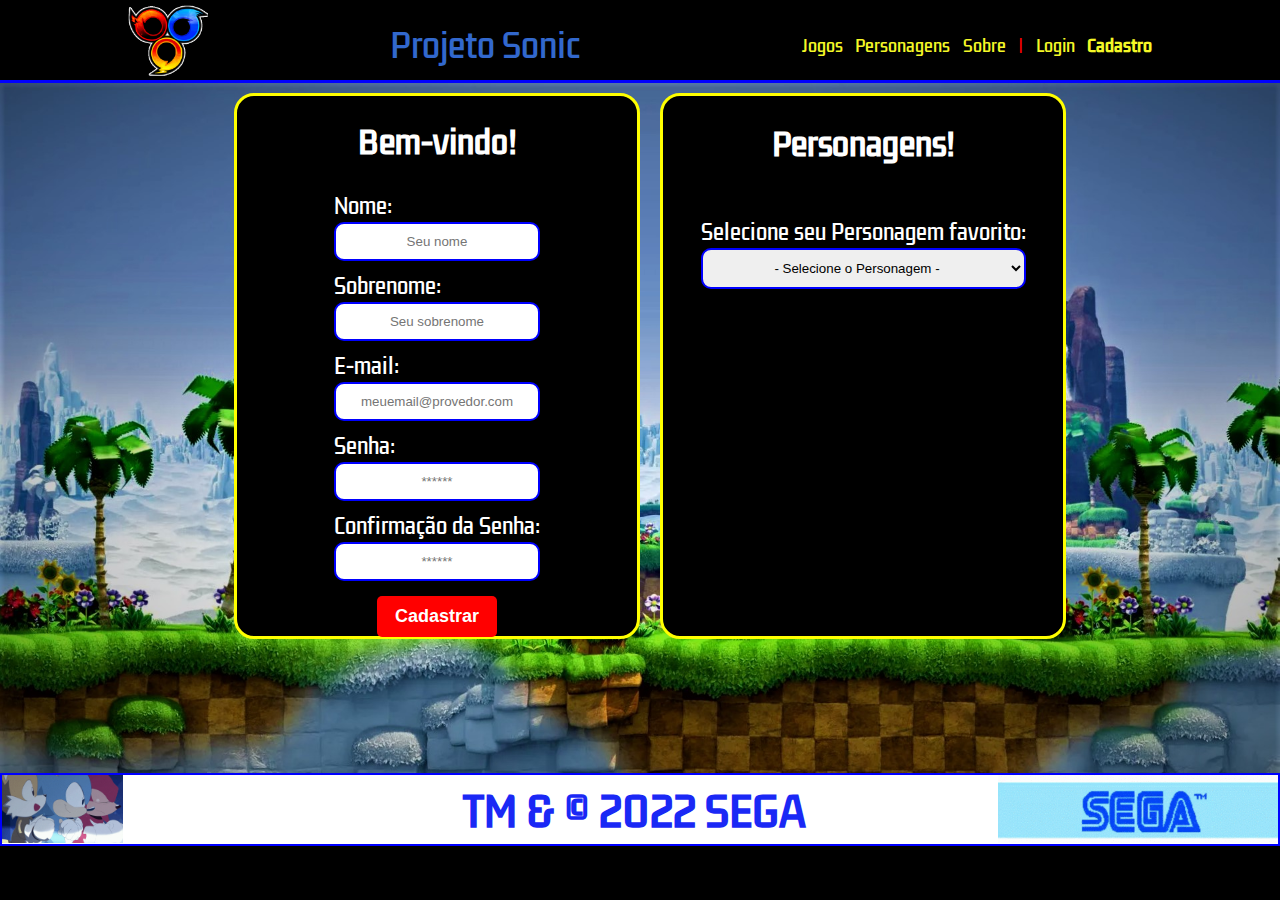
==== commit a7ffdbb5: "ajustes finais" ====
--- a/Site Sonic/public/cadastro.html
+++ b/Site Sonic/public/cadastro.html
@@ -89,7 +89,7 @@
 
                 </div>
                 <div id="div_aguardar" class="loading-div">
-                    <img src="./assets/circle-loading.gif" id="loading-gif">
+                    
                 </div>
 
                 <div id="div_erros_login">
@@ -155,16 +155,20 @@
         
 
         if (nomeVar == "" || sobrenomeVar == "" || fkpersonagemVar == 0 || emailVar == "" || senhaVar == "" || confirmacaoSenhaVar == "" ) {
-            cardErro.style.display = "block"
-            mensagem_erro.innerHTML = "Nenhum campo pode estar em branco, por favor verifique todos os campos.";
-
-            finalizarAguardar();
+            
+            alert("Nenhum campo pode estar em branco, por favor verifique todos os campos.");
+
+            
             return false;
         }
-        else {
-            setInterval(sumirMensagem, 5000)
+        else if(emailVar.indexOf("@") == -1 || emailVar.indexOf(".com") == -1){
+            
+            alert(`E-mail inválido`);
         }
-
+        else if(senhaVar != confirmacaoSenhaVar){
+            
+            alert(`Senhas diferentes, por favor insira senhas iguais para continuar!`);
+        }else{
         // Enviando o valor da nova input
         fetch("/usuarios/cadastrar", {
             method: "POST",
@@ -185,26 +189,26 @@
             console.log("resposta: ", resposta);
 
             if (resposta.ok) {
-                cardErro.style.display = "block";
-
-                mensagem_erro.innerHTML = "Cadastro realizado com sucesso! Redirecionando para tela de Login...";
+                ;
+
+                alert("Cadastro realizado com sucesso! Redirecionando para tela de Login...");
 
                 setTimeout(() => {
                     window.location = "login.html";
                 }, "2000")
 
                 limparFormulario();
-                finalizarAguardar();
+                
             } else {
                 throw ("Houve um erro ao tentar realizar o cadastro!");
             }
         }).catch(function (resposta) {
             console.log(`#ERRO: ${resposta}`);
-            finalizarAguardar();
+            
         });
 
         return false;
-    }
+    }}
 
     function sumirMensagem() {
         cardErro.style.display = "none"
--- a/Site Sonic/public/css/style.css
+++ b/Site Sonic/public/css/style.css
@@ -318,8 +318,8 @@
   flex-direction: column;
   justify-content: space-evenly;
   align-items: center;
-  border-right: 3px solid #32b9cd;
-  background-color: #212124;
+  border-right: 3px solid blue;
+  
   /* border: 3px solid pink; */
 }
 
@@ -334,7 +334,7 @@
 }
 
 .header-left h1 {
-  color: #32b9cd;
+  color: blue;
 }
 
 .hello {
@@ -344,7 +344,7 @@
 }
 
 .hello h3 {
-  color: #e3b062;
+  color: yellow;
   font-weight: 300;
   font-size: 1.2rem;
 }
@@ -356,7 +356,7 @@
 .btn-nav {
   width: 40%;
   color: white;
-  background-color: #e6005a;
+  background-color: red;
   border-radius: 5px;
   text-align: center;
   padding: 2% 5%;
@@ -365,14 +365,14 @@
 .btn-nav-white {
   width: 40%;
   background-color: white;
-  border: 3px solid #e6005a;
+  border: 3px solid blue;
   border-radius: 5px;
   text-align: center;
   padding: 2% 5%;
 }
 
 .btn-nav-white h3 {
-  color: #e6005a;
+  color: red;
   padding: 0;
   margin: 0;
 }
@@ -387,7 +387,7 @@
   margin: 0;
   padding: 0;
   width: 20%;
-  background-color: #32b9cd;
+  background-color: blue;
   color: white;
   border-radius: 10px;
   text-align: center;
@@ -412,15 +412,71 @@
 }
 
 body::-webkit-scrollbar-track {
-  background: #ad6008;
+  background: yellow;
   /* color of the tracking area */
 }
 
 body::-webkit-scrollbar-thumb {
-  background-color: #0460c9;
+  background-color: blue;
   /* color of the scroll thumb */
   border-radius: 20px;
   /* roundness of the scroll thumb */
-  border: 3px solid #ad6008;
+  border: 3px solid yellow;
   /* creates padding around scroll thumb */
+}
+
+.right-square{
+  margin-left: 25%;
+  height: 615px;
+  width: 74.5%;
+  border: blue 3px solid;
+  background-image: url('../assets/imgs/noticias-background.jpg');
+  background-size: 100%;
+  display: flex;
+  justify-content: center;
+  align-items: center; 
+}
+
+.noticias{
+    background-color: rgba(0, 0, 0, 0.6);
+    margin-left: 50px;
+    width: 75%;
+    height: 85%;
+    border: yellow 3px solid;
+    display: flex;
+    flex-direction: row;
+    justify-content: center;
+    border-radius: 15px;
+    color: white;
+    font-size: 25px;
+    flex-wrap: wrap;
+}
+
+.jogar{
+  background-color: rgba(0, 0, 0, 0.6);
+  margin-left: 40px;
+  width: 90%;
+  height: 90%;
+  border: yellow 3px solid;
+  display: flex;
+  flex-direction: row;
+  justify-content: center;
+  color: white;
+  font-size: 25px;
+  flex-wrap: wrap;
+}
+
+.sorte{
+  background-color: rgba(0, 0, 0, 0.6);
+  border: yellow 3px solid;
+  height: 85%;
+  width: 35%;
+  display: flex;
+  flex-wrap: wrap;
+  justify-content: center;
+  align-items: center;
+  color: white;
+  font-size: 25px;
+  flex-wrap: wrap;
+  border-radius: 15px;
 }